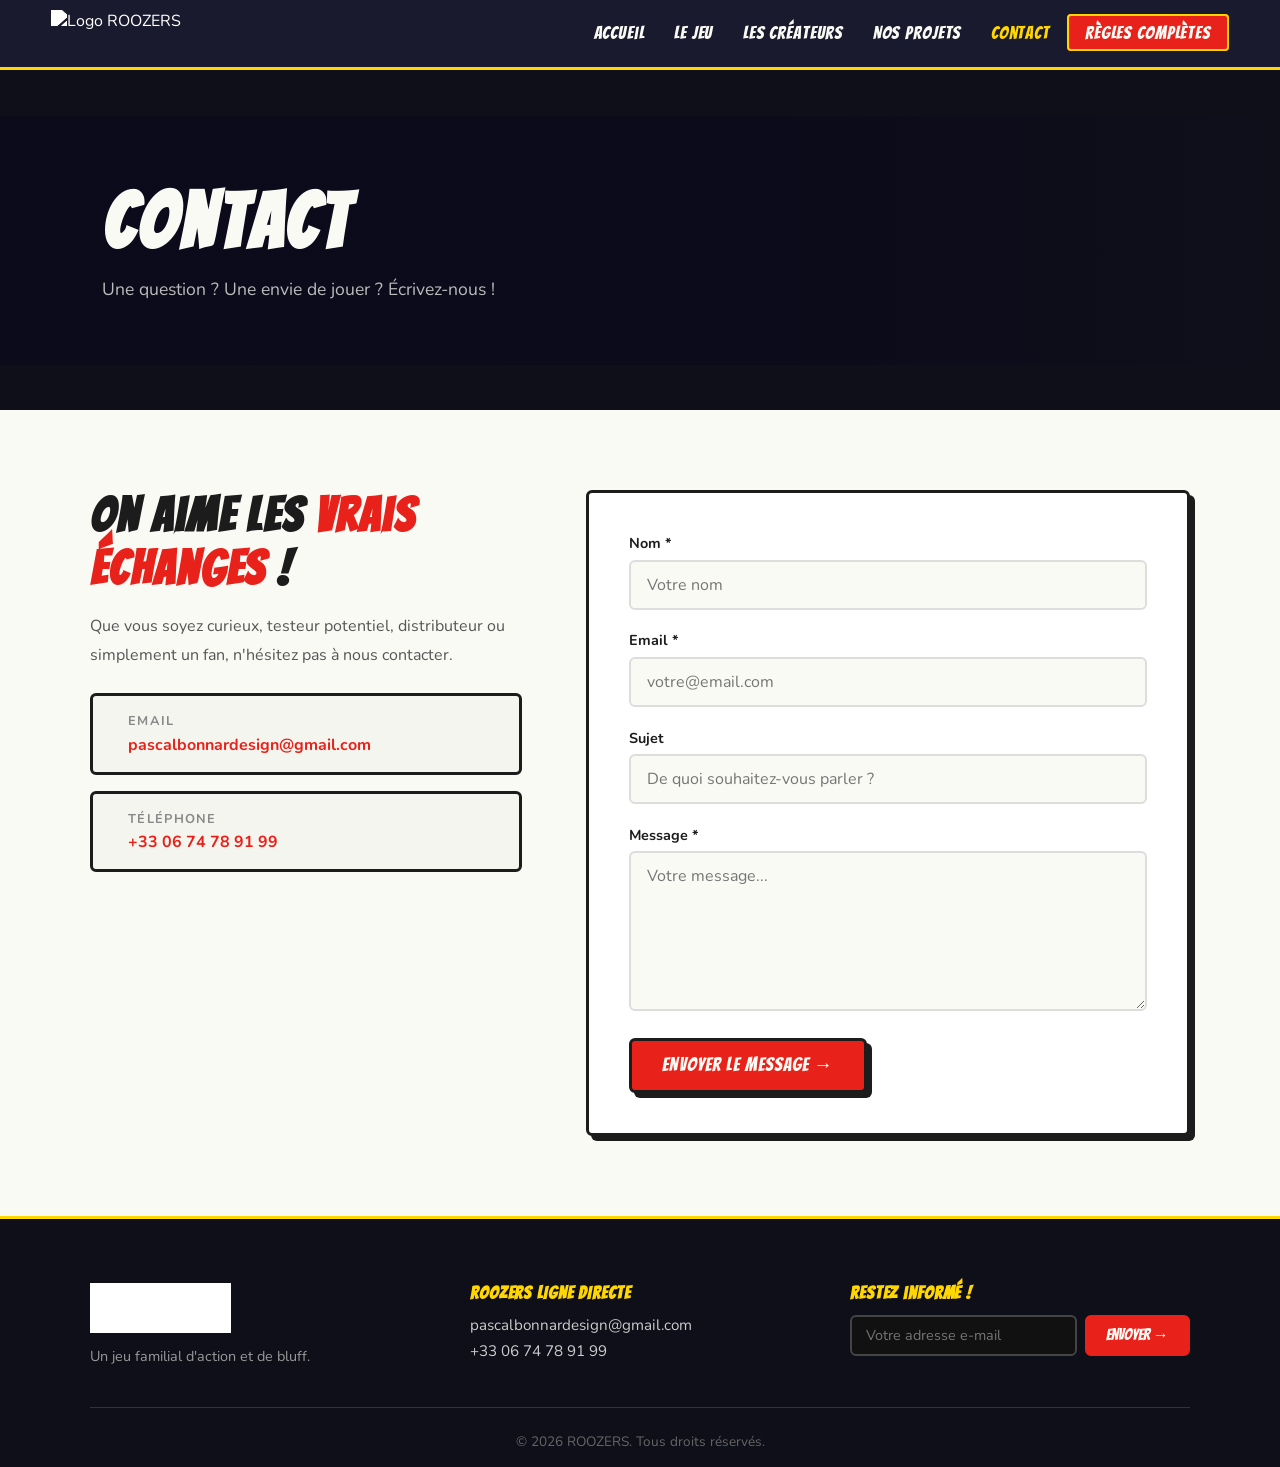
==== contact.html @ bbfe8498 "first commit" ====
<!DOCTYPE html>
<html lang="fr">
<head>
  <meta charset="UTF-8" />
  <meta name="viewport" content="width=device-width,initial-scale=1" />
  <title>Contact – ROOZERS</title>
  <link rel="stylesheet" href="style.css" />
  <link rel="preconnect" href="https://fonts.googleapis.com">
  <link href="https://fonts.googleapis.com/css2?family=Bangers&family=Nunito:wght@400;600;700;900&display=swap" rel="stylesheet">
</head>
<body>

  <nav id="navbar">
    <a href="index.html" class="nav-logo">
    <img src="img/Roozer_front.jpg" alt="Logo ROOZERS" />
    </a>
    <button class="burger" id="burger" aria-label="Menu">&#9776;</button>
    <ul class="nav-links" id="navLinks">
      <li><a href="index.html">Accueil</a></li>
      <li><a href="jeu.html">Le jeu</a></li>
      <li><a href="createurs.html">Les créateurs</a></li>
      <li><a href="projets.html">Nos projets</a></li>
      <li><a href="contact.html" class="active">Contact</a></li>
      <li><a href="regles.html" class="btn-rules">Règles complètes</a></li>
    </ul>
  </nav>

  <section class="page-hero page-hero-dark">
    <div class="page-hero-overlay">
      <h1 class="reveal">Contact</h1>
      <p class="reveal delay1">Une question ? Une envie de jouer ? Écrivez-nous !</p>
    </div>
  </section>

  <section class="contact-section">
    <div class="container contact-grid">
      <div class="contact-info reveal">
        <h2>On aime les <span class="highlight">vrais échanges</span> !</h2>
        <p>Que vous soyez curieux, testeur potentiel, distributeur ou simplement un fan, n'hésitez pas à nous contacter.</p>
        <div class="contact-items">
          <div class="contact-item">
            <span class="ci-icon"></span>
            <div>
              <strong>Email</strong>
              <a href="mailto:pascalbonnardesign@gmail.com">pascalbonnardesign@gmail.com</a>
            </div>
          </div>
          <div class="contact-item">
            <span class="ci-icon"></span>
            <div>
              <strong>Téléphone</strong>
              <a href="tel:+33674789199">+33 06 74 78 91 99</a>
            </div>
          </div>
        </div>
      </div>

      <form class="contact-form reveal delay1" onsubmit="handleContact(event)">
        <div class="form-group">
          <label for="name">Nom *</label>
          <input type="text" id="name" placeholder="Votre nom" required />
        </div>
        <div class="form-group">
          <label for="email">Email *</label>
          <input type="email" id="email" placeholder="votre@email.com" required />
        </div>
        <div class="form-group">
          <label for="subject">Sujet</label>
          <input type="text" id="subject" placeholder="De quoi souhaitez-vous parler ?" />
        </div>
        <div class="form-group">
          <label for="message">Message *</label>
          <textarea id="message" rows="6" placeholder="Votre message..." required></textarea>
        </div>
        <button type="submit" class="btn-primary">Envoyer le message →</button>
        <p id="form-success" class="form-success" style="display:none">Message envoyé ! On vous répond vite.</p>
      </form>
    </div>
  </section>

  <footer>
    <div class="footer-inner">
      <div class="footer-logo">
        <img src="img/logo_Roozer.jpg" alt="Logo ROOZERS" />
        <p>Un jeu familial d'action et de bluff.</p>
      </div>
      <div class="footer-contact">
        <h4>Roozers LIGNE DIRECTE</h4>
        <p><a href="mailto:pascalbonnardesign@gmail.com">pascalbonnardesign@gmail.com</a></p>
        <p><a href="tel:+33674789199">+33 06 74 78 91 99</a></p>
      </div>
      <div class="footer-newsletter">
        <h4>Restez informé !</h4>
        <form class="newsletter-form" onsubmit="handleNewsletter(event)">
          <input type="email" placeholder="Votre adresse e-mail" required />
          <button type="submit">Envoyer →</button>
        </form>
      </div>
    </div>
    <div class="footer-bottom">
      <p>© 2026 ROOZERS. Tous droits réservés.</p>
    </div>
  </footer>
  <script src="main.js"></script>
</body>
</html>
---- style.css ----
:root {
  --red:     #E8211A;
  --yellow:  #FFD600;
  --dark:    #1A1A2E;
  --darker:  #0F0F1A;
  --white:   #FAFAF5;
  --ink:     #1C1C1C;
  --orange:  #FF6B35;
  --green:   #2ECC71;
  --blue:    #3498DB;
  --card-bg: #FFFFFF;
  --border:  3px solid var(--ink);
  --shadow:  5px 5px 0 var(--ink);
  --radius:  6px;
  --font-display: 'Bangers', cursive;
  --font-body:    'Nunito', sans-serif;
}

@media screen and (min-width: 80rem) {
  .container {
    margin: 1em 2em;
  }
}

.container {
  column-count: 3;
}

.container {
  column-width: 10em;
}

.container {
  display: flex;
}

.item {
  flex: 1;
}

.container {
  display: grid;
  grid-template-columns: 1fr 1fr 1fr;
}

img,
picture,
video {
  max-width: 100%;
}

html {
  font-size: 1em;
}

h1 {
  font-size: 2rem;
}

@media (min-width: 1200px) {
  h1 {
    font-size: 4rem;
  }
}

h1 {
  font-size: calc(1.5rem + 3vw);
}

*, *::before, *::after { box-sizing: border-box; margin: 0; padding: 0; }

html { scroll-behavior: smooth; }

body {
  font-family: var(--font-body);
  background: var(--white);
  color: var(--ink);
  overflow-x: hidden;
}

img { max-width: 100%; display: block; }
a { text-decoration: none; color: inherit; }

h1, h2, h3 { font-family: var(--font-display); letter-spacing: 0.04em; line-height: 1.1; }
h1 { font-size: clamp(2.5rem, 6vw, 5rem); }
h2 { font-size: clamp(1.8rem, 4vw, 3rem); }
h3 { font-size: clamp(1.3rem, 3vw, 2rem); }

.highlight { color: var(--red); }
.section-title { text-align: center; margin-bottom: 0.5rem; }
.section-sub { text-align: center; color: #555; margin-bottom: 2.5rem; }
.lead { font-size: 1.2rem; font-weight: 700; line-height: 1.6; }


.btn-primary {
  display: inline-block;
  background: var(--red);
  color: var(--white);
  font-family: var(--font-display);
  font-size: 1.2rem;
  letter-spacing: 0.05em;
  padding: 0.7em 1.6em;
  border: var(--border);
  box-shadow: var(--shadow);
  border-radius: var(--radius);
  transition: transform 0.15s, box-shadow 0.15s;
  cursor: pointer;
}
.btn-primary:hover {
  transform: translate(-2px, -2px);
  box-shadow: 7px 7px 0 var(--ink);
}
.btn-primary:active {
  transform: translate(2px, 2px);
  box-shadow: 2px 2px 0 var(--ink);
}


#navbar {
  position: sticky;
  top: 0;
  z-index: 1000;
  background: var(--dark);
  display: flex;
  align-items: center;
  justify-content: space-between;
  padding: 0.6rem 4%;
  border-bottom: 3px solid var(--yellow);
  gap: 1rem;
}
.nav-logo img {
  height: 48px;
  width: auto;
  filter: brightness(0) invert(1);
}
.nav-links {
  list-style: none;
  display: flex;
  align-items: center;
  gap: 0.3rem;
  flex-wrap: wrap;
}
.nav-links a {
  font-family: var(--font-display);
  font-size: 1.1rem;
  letter-spacing: 0.05em;
  color: var(--white);
  padding: 0.4em 0.7em;
  border-radius: 4px;
  transition: color 0.2s, background 0.2s;
}
.nav-links a:hover, .nav-links a.active {
  color: var(--yellow);
}
.nav-links .btn-rules {
  background: var(--red);
  color: var(--white) !important;
  border: 2px solid var(--yellow);
  padding: 0.4em 0.9em;
  border-radius: 4px;
}
.nav-links .btn-rules:hover {
  background: var(--yellow);
  color: var(--dark) !important;
}
.burger {
  display: none;
  background: none;
  border: 2px solid var(--white);
  color: var(--white);
  font-size: 1.4rem;
  padding: 0.3em 0.6em;
  border-radius: 4px;
  cursor: pointer;
}

.hero {
  min-height: 90vh;
  background: var(--darker);
  display: flex;
  flex-direction: column;
  align-items: center;
  justify-content: center;
  text-align: center;
  padding: 6rem 5% 4rem;
  position: relative;
  overflow: hidden;
}
.hero-bg-shapes { position: absolute; inset: 0; pointer-events: none; }
.shape {
  position: absolute;
  border-radius: 50%;
  opacity: 0.07;
}
.shape1 { width: 600px; height: 600px; background: var(--red); top: -200px; left: -200px; }
.shape2 { width: 400px; height: 400px; background: var(--yellow); bottom: -100px; right: -100px; }
.shape3 { width: 300px; height: 300px; background: var(--orange); top: 50%; left: 60%; }

.hero-title-img {
  max-width: min(700px, 90vw);
  margin: 0 auto 2rem;
}
.hero-tagline {
  font-size: clamp(1rem, 2.5vw, 1.3rem);
  color: var(--white);
  max-width: 600px;
  line-height: 1.7;
  margin-bottom: 0.8rem;
}
.hero-tagline strong { color: var(--yellow); }
.hero-sub {
  font-size: 1rem;
  color: #aaa;
  margin-bottom: 2.5rem;
  letter-spacing: 0.05em;
}
.hero-badge {
  position: absolute;
  top: 2rem;
  right: 4%;
  background: var(--yellow);
  color: var(--dark);
  border: var(--border);
  box-shadow: var(--shadow);
  border-radius: var(--radius);
  padding: 0.5em 1em;
  text-align: center;
  font-family: var(--font-display);
  font-size: 1.3rem;
  line-height: 1.2;
  transform: rotate(3deg);
}
.hero-badge .badge-sub { display: block; font-size: 0.75rem; font-family: var(--font-body); font-weight: 700; letter-spacing: 0.1em; }

.story-banner {
  position: relative;
  min-height: 420px;
  display: flex;
  align-items: center;
}
.story-banner-img {
  position: absolute;
  inset: 0;
  width: 100%;
  height: 100%;
  object-fit: cover;
  object-position: center;
}
.story-overlay {
  position: relative;
  z-index: 1;
  background: linear-gradient(to right, rgba(10,10,26,0.92) 50%, rgba(10,10,26,0.3));
  width: 100%;
  padding: 4rem 8%;
}
.story-text { max-width: 540px; }
.story-text h2 { font-size: clamp(1.8rem,4vw,3rem); color: var(--white); margin-bottom: 1rem; }
.story-text p { color: #ccc; line-height: 1.8; margin-bottom: 0.7rem; font-size: 1.05rem; }
.story-text strong { color: var(--yellow); }
.urgent { font-size: 1.3rem !important; color: var(--red) !important; font-weight: 900; }

/* ---- PITCH ---- */
.pitch {
  display: grid;
  grid-template-columns: 1fr 1fr;
  gap: 0;
  min-height: 480px;
}
.pitch-img { overflow: hidden; }
.pitch-img img { width: 100%; height: 100%; object-fit: cover; }
.pitch-content {
  background: var(--yellow);
  padding: 4rem 6%;
  display: flex;
  flex-direction: column;
  justify-content: center;
  border-left: var(--border);
}
.pitch-content h2 { font-size: clamp(1.8rem,4vw,3rem); margin-bottom: 1.2rem; }
.pitch-content p { font-size: 1.05rem; line-height: 1.8; margin-bottom: 1rem; color: var(--ink); }
.pitch-content .btn-primary { align-self: flex-start; margin-top: 0.5rem; }

.features {
  background: var(--dark);
  padding: 6rem 5%;
  color: var(--white);
}
.features .section-title { color: var(--white); margin-bottom: 3rem; }
.features-grid {
  display: grid;
  grid-template-columns: repeat(auto-fit, minmax(240px, 1fr));
  gap: 1.5rem;
  max-width: 1100px;
  margin: 0 auto;
}
.feature-card {
  background: rgba(255,255,255,0.05);
  border: 2px solid rgba(255,255,255,0.12);
  border-radius: var(--radius);
  padding: 2rem 1.5rem;
  transition: transform 0.2s, border-color 0.2s;
}
.feature-card:hover { transform: translateY(-4px); border-color: var(--yellow); }
.feature-icon { font-size: 2.5rem; margin-bottom: 1rem; }
.feature-card h3 { font-size: 1.3rem; color: var(--yellow); margin-bottom: 0.6rem; }
.feature-card p { color: #bbb; line-height: 1.7; font-size: 0.95rem; }

.gallery {
  padding: 5rem 5%;
  text-align: center;
  background: #f5f5ef;
}
.gallery .section-title { margin-bottom: 0.5rem; }
.gallery-sub { color: #666; margin-bottom: 2.5rem; }
.gallery-grid {
  display: grid;
  grid-template-columns: repeat(auto-fit, minmax(200px, 1fr));
  gap: 1rem;
  max-width: 1000px;
  margin: 0 auto;
}
.gallery-grid img {
  width: 100%;
  height: 260px;
  object-fit: cover;
  border: var(--border);
  box-shadow: var(--shadow);
  border-radius: var(--radius);
  transition: transform 0.2s;
}
.gallery-grid img:hover { transform: scale(1.03) rotate(1deg); }

.testimonial {
  background: var(--red);
  padding: 5rem 5%;
  text-align: center;
}
.testimonial-inner { max-width: 700px; margin: 0 auto; }
.testimonial .stars { font-size: 2rem; color: var(--yellow); margin-bottom: 1.5rem; }
.testimonial blockquote {
  font-size: clamp(1.1rem, 2.5vw, 1.4rem);
  color: var(--white);
  font-style: italic;
  line-height: 1.8;
  margin-bottom: 1.5rem;
}
.testimonial cite { color: rgba(255,255,255,0.7); font-size: 0.95rem; }

/* ---- PAGE HERO ---- */
.page-hero {
  min-height: 340px;
  display: flex;
  align-items: center;
  background-color: var(--darker);
  background-size: cover;
  background-position: center;
  position: relative;
}
.page-hero-overlay {
  background: linear-gradient(to right, rgba(10,10,26,0.88) 60%, transparent);
  width: 100%;
  padding: 4rem 8%;
}
.page-hero h1 { color: var(--white); margin-bottom: 0.8rem; }
.page-hero p { color: #bbb; font-size: 1.1rem; max-width: 500px; }

.section-content { padding: 4rem 5%; }
.container { max-width: 1100px; margin: 0 auto; }
.section-content .lead { margin-bottom: 1.2rem; }
.section-content p { line-height: 1.8; margin-bottom: 1rem; font-size: 1.05rem; }

.modes { background: #f5f5ef; padding: 4rem 5%; }
.modes-grid {
  display: grid;
  grid-template-columns: repeat(auto-fit, minmax(280px, 1fr));
  gap: 1.5rem;
  margin-top: 2rem;
}
.mode-card {
  background: var(--card-bg);
  border: var(--border);
  box-shadow: var(--shadow);
  border-radius: var(--radius);
  padding: 2rem 1.5rem;
  position: relative;
}
.mode-badge {
  display: inline-block;
  font-family: var(--font-display);
  font-size: 0.85rem;
  letter-spacing: 0.08em;
  padding: 0.2em 0.8em;
  border-radius: 3px;
  margin-bottom: 0.8rem;
  background: var(--dark);
  color: var(--white);
}
.mode-badge.popular { background: var(--red); color: var(--white); }
.mode-card h3 { font-size: 1.6rem; margin-bottom: 0.8rem; }
.mode-card p { line-height: 1.7; color: #444; font-size: 0.95rem; }
.difficulty { display: flex; gap: 6px; margin-top: 1.2rem; }
.dot { width: 14px; height: 14px; border-radius: 50%; background: #ddd; border: 2px solid var(--ink); }
.dot.active { background: var(--red); }
.mode-cancre { border-color: var(--blue); box-shadow: 5px 5px 0 var(--blue); }
.mode-eleve { border-color: var(--green); box-shadow: 5px 5px 0 var(--green); }
.mode-genie { border-color: var(--red); box-shadow: 5px 5px 0 var(--red); }

.objectives { padding: 5rem 5%; }
.obj-grid {
  display: grid;
  grid-template-columns: repeat(auto-fit, minmax(200px, 1fr));
  gap: 1.5rem;
  margin: 2.5rem 0;
}
.obj-card {
  text-align: center;
  border: var(--border);
  box-shadow: var(--shadow);
  border-radius: var(--radius);
  overflow: hidden;
  background: var(--card-bg);
  transition: transform 0.2s;
}
.obj-card:hover { transform: translateY(-5px); }
.obj-card img { width: 100%; height: 200px; object-fit: cover; }
.obj-card h4 { font-family: var(--font-display); font-size: 1.3rem; padding: 0.8em; background: var(--yellow); }
.cta-banner {
  background: var(--dark);
  color: var(--white);
  text-align: center;
  padding: 2rem;
  border: var(--border);
  box-shadow: var(--shadow);
  border-radius: var(--radius);
  font-family: var(--font-display);
  font-size: clamp(1.1rem, 3vw, 1.8rem);
  margin-top: 2rem;
}
.cta-banner strong { color: var(--yellow); }

/* ---- REVIEWS ---- */
.reviews { background: var(--dark); padding: 5rem 5%; }
.reviews .section-title { color: var(--white); }
.reviews .section-sub { color: #aaa; }
.reviews-grid {
  display: grid;
  grid-template-columns: repeat(auto-fit, minmax(280px, 1fr));
  gap: 1.5rem;
  margin-top: 2.5rem;
}
.review-card {
  background: rgba(255,255,255,0.06);
  border: 2px solid rgba(255,255,255,0.12);
  border-radius: var(--radius);
  padding: 2rem 1.5rem;
}
.review-card .stars { font-size: 1.2rem; color: var(--yellow); margin-bottom: 1rem; }
.review-card p { color: #ccc; font-style: italic; line-height: 1.8; margin-bottom: 1rem; }
.review-card cite { color: #888; font-size: 0.9rem; }

.testers { padding: 4rem 5%; background: #f5f5ef; text-align: center; }
.testers-names {
  background: var(--white);
  border: var(--border);
  box-shadow: var(--shadow);
  border-radius: var(--radius);
  padding: 2rem;
  font-weight: 700;
  line-height: 2;
  max-width: 800px;
  margin: 1.5rem auto;
  font-size: 0.95rem;
}
.testers-note { color: #666; font-size: 0.95rem; }

.creators { padding: 5rem 5%; }
.creator-card {
  display: grid;
  grid-template-columns: 1fr 1.2fr;
  gap: 0;
  border: var(--border);
  box-shadow: var(--shadow);
  border-radius: var(--radius);
  overflow: hidden;
  margin-bottom: 3rem;
  background: var(--card-bg);
}
.creator-card-reverse { direction: rtl; }
.creator-card-reverse > * { direction: ltr; }
.creator-img img { width: 100%; height: 100%; object-fit: cover; min-height: 280px; }
.creator-info {
  padding: 2.5rem;
  display: flex;
  flex-direction: column;
  justify-content: center;
}
.creator-tag {
  font-family: var(--font-display);
  font-size: 0.9rem;
  letter-spacing: 0.1em;
  background: var(--yellow);
  color: var(--dark);
  padding: 0.2em 0.8em;
  border-radius: 3px;
  display: inline-block;
  margin-bottom: 0.8rem;
}
.creator-info h2 { font-size: 2rem; margin-bottom: 1rem; }
.creator-info p { line-height: 1.8; color: #444; margin-bottom: 0.6rem; }

.thanks { background: #f5f5ef; padding: 4rem 5%; }
.thanks .section-title { margin-bottom: 0.5rem; }

.projects-grid {
  display: grid;
  grid-template-columns: repeat(auto-fit, minmax(240px, 1fr));
  gap: 1.5rem;
  padding: 4rem 0;
}
.project-card {
  background: var(--card-bg);
  border: var(--border);
  box-shadow: var(--shadow);
  border-radius: var(--radius);
  padding: 2rem 1.5rem;
  transition: transform 0.2s;
}
.project-card:hover { transform: translateY(-4px); }
.project-icon { font-size: 2.5rem; margin-bottom: 1rem; }
.project-card h3 { font-size: 1.4rem; margin-bottom: 0.7rem; }
.project-card p { color: #555; line-height: 1.7; margin-bottom: 1.2rem; font-size: 0.95rem; }
.project-status {
  display: inline-block;
  font-size: 0.8rem;
  font-weight: 700;
  letter-spacing: 0.08em;
  padding: 0.3em 0.8em;
  border-radius: 3px;
  text-transform: uppercase;
}
.status-progress { background: #e8f5e9; color: #2e7d32; }
.status-idea { background: #fff3e0; color: #e65100; }

.contact-section { padding: 5rem 5%; }
.contact-grid {
  display: grid;
  grid-template-columns: 1fr 1.4fr;
  gap: 4rem;
  align-items: start;
}
.contact-info h2 { margin-bottom: 1rem; }
.contact-info p { color: #555; line-height: 1.8; margin-bottom: 1.5rem; }
.contact-items { display: flex; flex-direction: column; gap: 1rem; }
.contact-item {
  display: flex;
  align-items: flex-start;
  gap: 1rem;
  background: #f5f5ef;
  border: var(--border);
  border-radius: var(--radius);
  padding: 1rem 1.2rem;
}
.ci-icon { font-size: 1.5rem; }
.contact-item strong { display: block; font-size: 0.8rem; letter-spacing: 0.1em; text-transform: uppercase; color: #888; margin-bottom: 0.2rem; }
.contact-item a { color: var(--red); font-weight: 700; }

.contact-form {
  background: var(--card-bg);
  border: var(--border);
  box-shadow: var(--shadow);
  border-radius: var(--radius);
  padding: 2.5rem;
}
.form-group { margin-bottom: 1.3rem; }
.form-group label { display: block; font-weight: 700; margin-bottom: 0.4rem; font-size: 0.9rem; }
.form-group input,
.form-group textarea {
  width: 100%;
  padding: 0.75em 1em;
  border: 2px solid #ddd;
  border-radius: var(--radius);
  font-family: var(--font-body);
  font-size: 1rem;
  transition: border-color 0.2s;
  background: #fafaf5;
}
.form-group input:focus,
.form-group textarea:focus {
  outline: none;
  border-color: var(--red);
}
.form-group textarea { resize: vertical; }
.form-success { color: var(--green); font-weight: 700; margin-top: 1rem; }

.rules-section { padding: 4rem 5%; }
.rules-layout {
  display: grid;
  grid-template-columns: 220px 1fr;
  gap: 3rem;
  align-items: start;
}
.rules-nav {
  position: sticky;
  top: 90px;
  background: var(--dark);
  border: var(--border);
  border-radius: var(--radius);
  padding: 1.5rem;
  color: var(--white);
}
.rules-nav h4 {
  font-family: var(--font-display);
  font-size: 1.1rem;
  color: var(--yellow);
  margin-bottom: 1rem;
  letter-spacing: 0.05em;
}
.rules-nav ul { list-style: none; display: flex; flex-direction: column; gap: 0.5rem; }
.rules-nav a {
  color: #bbb;
  font-size: 0.9rem;
  padding: 0.3em 0;
  display: block;
  transition: color 0.2s;
  border-left: 3px solid transparent;
  padding-left: 0.7rem;
}
.rules-nav a:hover { color: var(--yellow); border-left-color: var(--yellow); }

.rule-block {
  background: var(--card-bg);
  border: var(--border);
  box-shadow: var(--shadow);
  border-radius: var(--radius);
  padding: 2rem 2rem;
  margin-bottom: 2rem;
}
.rule-block h2 { font-size: 1.8rem; margin-bottom: 1rem; }
.rule-block p { line-height: 1.8; color: #444; margin-bottom: 0.7rem; }
.rules-list { padding-left: 1.5rem; margin: 1rem 0; }
.rules-list li { line-height: 1.8; margin-bottom: 0.4rem; color: #444; }
.rules-list.ordered { padding-left: 1.5rem; }
.rules-note { background: #fff3e0; border-left: 4px solid var(--orange); padding: 0.8rem 1rem; border-radius: 3px; font-size: 0.9rem; color: #555; margin-top: 1rem; }
.phases-grid { display: grid; grid-template-columns: repeat(3, 1fr); gap: 1rem; margin: 1.2rem 0; }
.phase { background: #f5f5ef; border: 2px solid var(--ink); border-radius: var(--radius); padding: 1.2rem 1rem; text-align: center; }
.phase-num { display: inline-block; width: 32px; height: 32px; line-height: 32px; background: var(--red); color: var(--white); font-family: var(--font-display); font-size: 1.1rem; border-radius: 50%; margin-bottom: 0.5rem; }
.phase h4 { font-size: 1rem; margin-bottom: 0.4rem; }
.phase p { font-size: 0.85rem; color: #555; }
.modes-mini { display: grid; grid-template-columns: repeat(3, 1fr); gap: 1rem; margin-top: 1rem; }
.mode-mini { padding: 1.2rem; border: 2px solid var(--ink); border-radius: var(--radius); }
.mode-mini strong { font-family: var(--font-display); font-size: 1.1rem; display: block; margin-bottom: 0.4rem; }
.mode-mini p { font-size: 0.85rem; color: #555; }
.cancre { border-color: var(--blue); }
.eleve { border-color: var(--green); }
.genie { border-color: var(--red); }
.rules-cta { text-align: center; padding: 2rem; background: var(--yellow); border: var(--border); box-shadow: var(--shadow); border-radius: var(--radius); }
.rules-cta p { font-family: var(--font-display); font-size: 1.4rem; margin-bottom: 1rem; }

footer {
  background: var(--darker);
  color: var(--white);
  border-top: 3px solid var(--yellow);
  padding: 4rem 5% 1rem;
}
.footer-inner {
  display: grid;
  grid-template-columns: repeat(auto-fit, minmax(220px, 1fr));
  gap: 2.5rem;
  max-width: 1100px;
  margin: 0 auto 2.5rem;
}
.footer-logo img { height: 50px; filter: brightness(0) invert(1); margin-bottom: 0.8rem; }
.footer-logo p { color: #999; font-size: 0.9rem; }
.footer-contact h4, .footer-newsletter h4 {
  font-family: var(--font-display);
  font-size: 1.1rem;
  color: var(--yellow);
  margin-bottom: 0.8rem;
  letter-spacing: 0.05em;
}
.footer-contact p { color: #999; margin-bottom: 0.4rem; font-size: 0.95rem; }
.footer-contact a { color: #ccc; transition: color 0.2s; }
.footer-contact a:hover { color: var(--yellow); }
.newsletter-form { display: flex; gap: 0.5rem; flex-wrap: wrap; }
.newsletter-form input {
  flex: 1;
  min-width: 160px;
  padding: 0.6em 1em;
  border: 2px solid #444;
  background: #111;
  color: var(--white);
  border-radius: var(--radius);
  font-family: var(--font-body);
  font-size: 0.9rem;
}
.newsletter-form input:focus { outline: none; border-color: var(--yellow); }
.newsletter-form button {
  background: var(--red);
  color: var(--white);
  border: 2px solid var(--red);
  padding: 0.6em 1.2em;
  border-radius: var(--radius);
  font-family: var(--font-display);
  font-size: 1rem;
  cursor: pointer;
  transition: background 0.2s;
}
.newsletter-form button:hover { background: var(--yellow); color: var(--dark); border-color: var(--yellow); }
.footer-bottom {
  border-top: 1px solid #333;
  padding-top: 1.5rem;
  text-align: center;
  color: #666;
  font-size: 0.85rem;
  max-width: 1100px;
  margin: 0 auto;
}

.reveal {
  opacity: 0;
  transform: translateY(24px);
  transition: opacity 0.6s ease, transform 0.6s ease;
}
.reveal.visible {
  opacity: 1;
  transform: none;
}
.delay1 { transition-delay: 0.12s; }
.delay2 { transition-delay: 0.24s; }
.delay3 { transition-delay: 0.36s; }

@media (max-width: 900px) {
  .pitch { grid-template-columns: 1fr; }
  .pitch-img { min-height: 280px; }
  .creator-card { grid-template-columns: 1fr; }
  .creator-card-reverse { direction: ltr; }
  .contact-grid { grid-template-columns: 1fr; }
  .rules-layout { grid-template-columns: 1fr; }
  .rules-nav { position: static; }
  .phases-grid, .modes-mini { grid-template-columns: 1fr; }
}

@media (max-width: 680px) {
  .nav-links { display: none; flex-direction: column; position: absolute; top: 100%; left: 0; right: 0; background: var(--dark); padding: 1rem 2rem; border-bottom: 3px solid var(--yellow); z-index: 999; }
  .nav-links.open { display: flex; }
  .burger { display: block; }
  .hero { padding: 5rem 5% 3rem; }
  .hero-badge { display: none; }
  .story-overlay { padding: 2.5rem 6%; background: rgba(10,10,26,0.88); }
}

.nav-logo img {
  mix-blend-mode: screen;
}
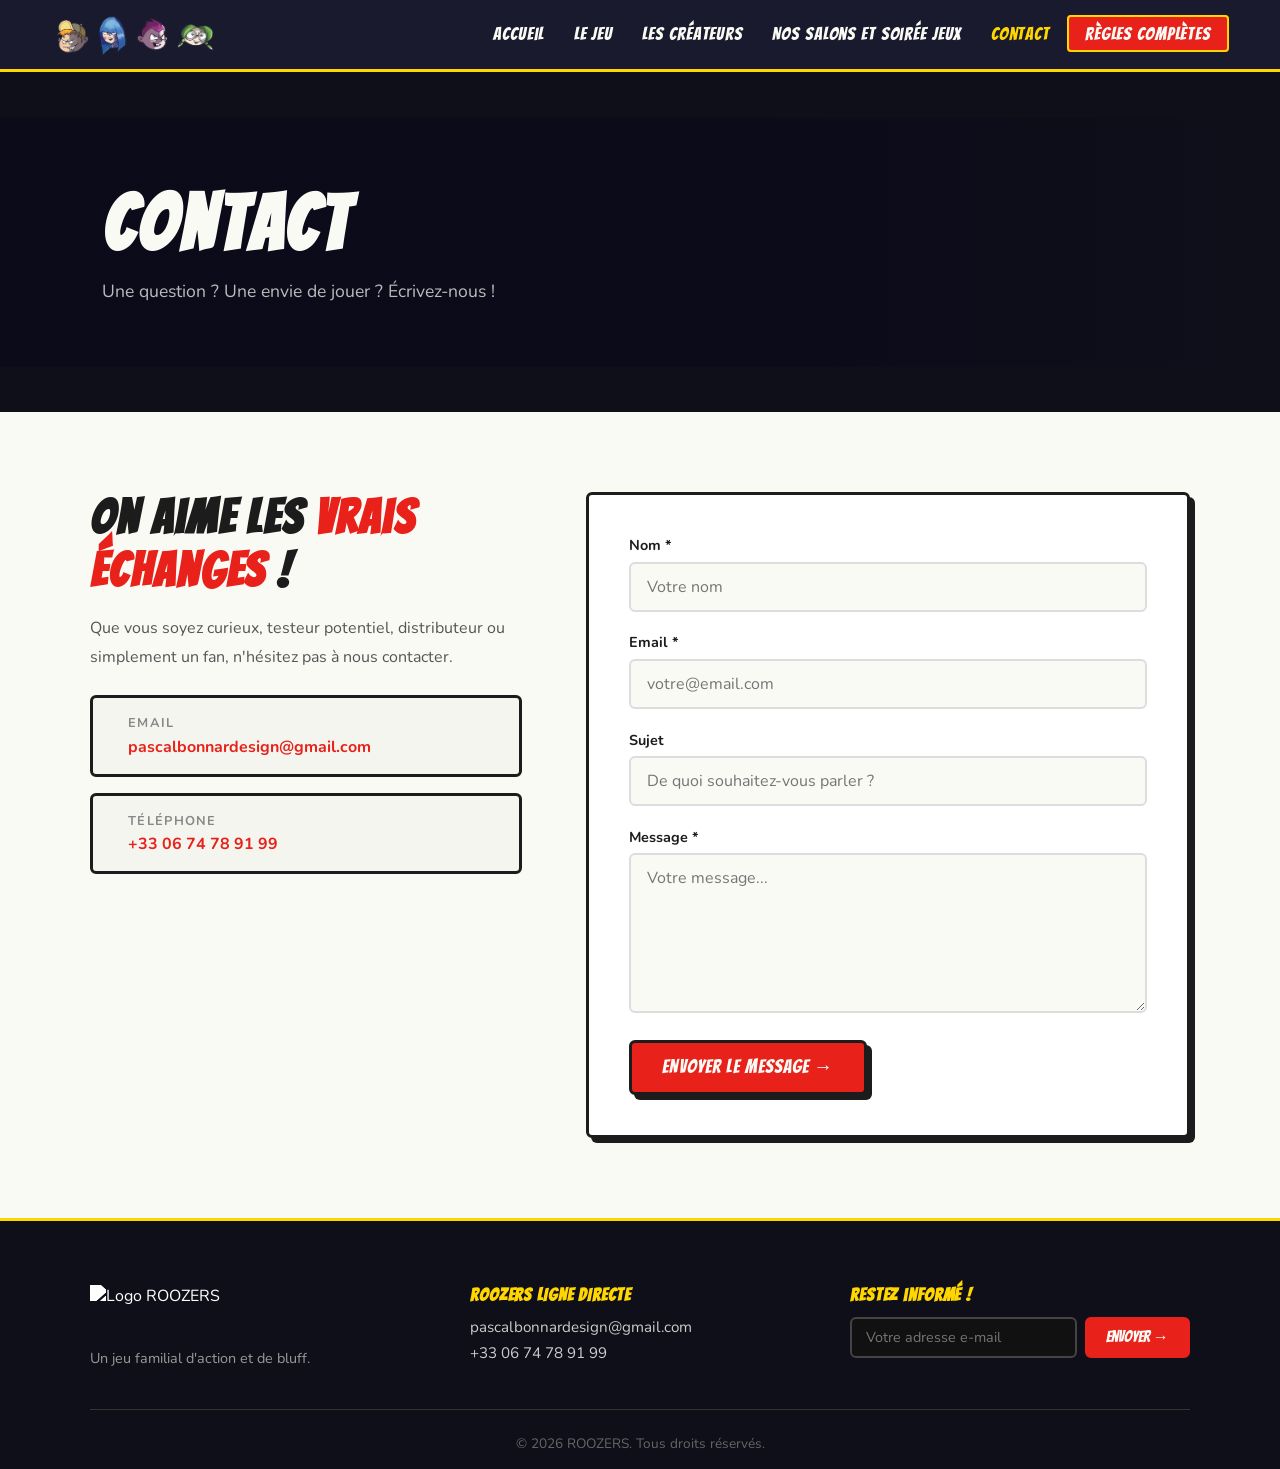
==== commit 6dd64a64: "modification page projet & photo" ====
--- a/contact.html
+++ b/contact.html
@@ -12,14 +12,14 @@
 
   <nav id="navbar">
     <a href="index.html" class="nav-logo">
-    <img src="img/Roozer_front.jpg" alt="Logo ROOZERS" />
+    <img src="img/4-ROOZERS_TETE.png" alt="Logo ROOZERS" />
     </a>
     <button class="burger" id="burger" aria-label="Menu">&#9776;</button>
     <ul class="nav-links" id="navLinks">
       <li><a href="index.html">Accueil</a></li>
       <li><a href="jeu.html">Le jeu</a></li>
       <li><a href="createurs.html">Les créateurs</a></li>
-      <li><a href="projets.html">Nos projets</a></li>
+      <li><a href="Salon.html">Nos Salons et soirée jeux</a></li>
       <li><a href="contact.html" class="active">Contact</a></li>
       <li><a href="regles.html" class="btn-rules">Règles complètes</a></li>
     </ul>
--- a/style.css
+++ b/style.css
@@ -16,55 +16,8 @@
   --font-body:    'Nunito', sans-serif;
 }
 
-@media screen and (min-width: 80rem) {
-  .container {
-    margin: 1em 2em;
-  }
-}
-
-.container {
-  column-count: 3;
-}
-
-.container {
-  column-width: 10em;
-}
-
-.container {
-  display: flex;
-}
-
-.item {
-  flex: 1;
-}
-
-.container {
-  display: grid;
-  grid-template-columns: 1fr 1fr 1fr;
-}
-
-img,
-picture,
-video {
+img, picture, video {
   max-width: 100%;
-}
-
-html {
-  font-size: 1em;
-}
-
-h1 {
-  font-size: 2rem;
-}
-
-@media (min-width: 1200px) {
-  h1 {
-    font-size: 4rem;
-  }
-}
-
-h1 {
-  font-size: calc(1.5rem + 3vw);
 }
 
 *, *::before, *::after { box-sizing: border-box; margin: 0; padding: 0; }
@@ -129,9 +82,9 @@
   gap: 1rem;
 }
 .nav-logo img {
-  height: 48px;
-  width: auto;
-  filter: brightness(0) invert(1);
+    height: 50px;       
+    width: auto;        
+    display: block;     
 }
 .nav-links {
   list-style: none;
@@ -364,15 +317,16 @@
 .page-hero h1 { color: var(--white); margin-bottom: 0.8rem; }
 .page-hero p { color: #bbb; font-size: 1.1rem; max-width: 500px; }
 
-.section-content { padding: 4rem 5%; }
-.container { max-width: 1100px; margin: 0 auto; }
+.section-content { padding: 4rem 5%; display: block; }
+.container { max-width: 1100px; margin: 0 auto; display: block; }
+.section-content .container { display: block; }
 .section-content .lead { margin-bottom: 1.2rem; }
-.section-content p { line-height: 1.8; margin-bottom: 1rem; font-size: 1.05rem; }
+.section-content p { line-height: 1.8; margin-bottom: 1rem; font-size: 1.05rem; display: block; width: 100%; }
 
 .modes { background: #f5f5ef; padding: 4rem 5%; }
 .modes-grid {
   display: grid;
-  grid-template-columns: repeat(auto-fit, minmax(280px, 1fr));
+  grid-template-columns: repeat(auto-fit, minmax(min(280px, 100%), 1fr));
   gap: 1.5rem;
   margin-top: 2rem;
 }
@@ -444,7 +398,7 @@
 .reviews .section-sub { color: #aaa; }
 .reviews-grid {
   display: grid;
-  grid-template-columns: repeat(auto-fit, minmax(280px, 1fr));
+  grid-template-columns: repeat(auto-fit, minmax(min(280px, 100%), 1fr));
   gap: 1.5rem;
   margin-top: 2.5rem;
 }
@@ -477,6 +431,7 @@
 .creator-card {
   display: grid;
   grid-template-columns: 1fr 1.2fr;
+  grid-template-areas: "img info";
   gap: 0;
   border: var(--border);
   box-shadow: var(--shadow);
@@ -485,8 +440,12 @@
   margin-bottom: 3rem;
   background: var(--card-bg);
 }
-.creator-card-reverse { direction: rtl; }
-.creator-card-reverse > * { direction: ltr; }
+.creator-card .creator-img  { grid-area: img; }
+.creator-card .creator-info { grid-area: info; }
+.creator-card-reverse {
+  grid-template-areas: "info img";
+  grid-template-columns: 1.2fr 1fr;
+}
 .creator-img img { width: 100%; height: 100%; object-fit: cover; min-height: 280px; }
 .creator-info {
   padding: 2.5rem;
@@ -729,26 +688,203 @@
 .delay2 { transition-delay: 0.24s; }
 .delay3 { transition-delay: 0.36s; }
 
-@media (max-width: 900px) {
-  .pitch { grid-template-columns: 1fr; }
-  .pitch-img { min-height: 280px; }
-  .creator-card { grid-template-columns: 1fr; }
-  .creator-card-reverse { direction: ltr; }
-  .contact-grid { grid-template-columns: 1fr; }
-  .rules-layout { grid-template-columns: 1fr; }
-  .rules-nav { position: static; }
-  .phases-grid, .modes-mini { grid-template-columns: 1fr; }
-}
-
-@media (max-width: 680px) {
-  .nav-links { display: none; flex-direction: column; position: absolute; top: 100%; left: 0; right: 0; background: var(--dark); padding: 1rem 2rem; border-bottom: 3px solid var(--yellow); z-index: 999; }
-  .nav-links.open { display: flex; }
-  .burger { display: block; }
-  .hero { padding: 5rem 5% 3rem; }
-  .hero-badge { display: none; }
-  .story-overlay { padding: 2.5rem 6%; background: rgba(10,10,26,0.88); }
-}
-
 .nav-logo img {
   mix-blend-mode: screen;
 }
+/*RESPONSIVE*/
+/* Tablette*/
+@media (max-width: 1024px) {
+  /* Nav : réduire les gaps */
+  .nav-links { gap: 0.1rem; }
+  .nav-links a { font-size: 1rem; padding: 0.4em 0.5em; }
+
+  /* Hero */
+  .hero { padding: 5rem 5% 3.5rem; }
+  .hero-title-img { max-width: min(500px, 85vw); }
+
+  /* Story banner */
+  .story-overlay { padding: 3rem 6%; }
+  .story-text { max-width: 480px; }
+
+  /* Pitch */
+  .pitch { min-height: 400px; }
+
+  /* Grilles : passer en 2 colonnes si 3 */
+  .features-grid { grid-template-columns: repeat(2, 1fr); }
+  .gallery-grid { grid-template-columns: repeat(2, 1fr); }
+
+  /* Créateurs */
+  .creator-img img { min-height: 240px; }
+
+  /* Règles */
+  .rules-layout { grid-template-columns: 180px 1fr; gap: 2rem; }
+  .phases-grid { grid-template-columns: repeat(3, 1fr); }
+  .modes-mini { grid-template-columns: repeat(3, 1fr); }
+}
+
+/* Tablette & Grand Mobile */
+@media (max-width: 900px) {
+  /* Pitch : empilé */
+  .pitch { grid-template-columns: 1fr; }
+  .pitch-img { min-height: 280px; max-height: 360px; }
+  .pitch-content { padding: 3rem 6%; }
+
+  /* Créateurs : empilés */
+  .creator-card {
+    grid-template-columns: 1fr;
+    grid-template-areas: "img" "info";
+  }
+  .creator-card-reverse {
+    grid-template-columns: 1fr;
+    grid-template-areas: "img" "info";
+  }
+  .creator-img img { min-height: 260px; max-height: 320px; }
+
+  /* Contact */
+  .contact-grid { grid-template-columns: 1fr; gap: 2.5rem; }
+
+  /* Règles */
+  .rules-layout { grid-template-columns: 1fr; }
+  .rules-nav { position: static; margin-bottom: 1.5rem; }
+  .phases-grid { grid-template-columns: repeat(2, 1fr); }
+  .modes-mini { grid-template-columns: repeat(2, 1fr); }
+
+  /* Hero badge */
+  .hero-badge { top: 1.2rem; right: 3%; font-size: 1.1rem; padding: 0.4em 0.8em; }
+}
+
+/* Mobiles*/
+@media (max-width: 768px) {
+  .section-content .container {
+    display: block;
+  }
+  .obj-grid {
+    grid-template-columns: 1fr;
+  }
+  .objectives .container {
+    display: block;
+  }
+  .cta-banner {
+    width: 100%;
+    position: static;
+  }
+}
+
+@media (max-width: 680px) {
+  /* Navbar burger */
+  .nav-links {
+    display: none;
+    flex-direction: column;
+    position: absolute;
+    top: 100%;
+    left: 0;
+    right: 0;
+    background: var(--dark);
+    padding: 2rem 2rem 2.5rem;
+    border-bottom: 3px solid var(--yellow);
+    z-index: 999;
+    gap: 0.8rem;
+  }
+  .nav-links.open { display: flex; }
+  .nav-links a { font-size: 1.2rem; padding: 0.7em 0.5em; border-radius: 4px; }
+  .nav-links .btn-rules { margin-top: 1rem; text-align: center; }
+  .burger { display: block; }
+
+  /* Hero */
+  .hero { padding: 5rem 5% 3rem; min-height: 80vh; }
+  .hero-badge { display: none; }
+  .hero-title-img { max-width: 90vw; margin-bottom: 1.5rem; }
+  .hero-tagline { font-size: 1rem; }
+  .hero-sub { font-size: 0.9rem; }
+
+  /* Story banner */
+  .story-banner { min-height: 340px; }
+  .story-overlay {
+    padding: 2.5rem 6%;
+    background: rgba(10,10,26,0.88);
+    background: linear-gradient(to bottom, rgba(10,10,26,0.92), rgba(10,10,26,0.88));
+  }
+  .story-text { max-width: 100%; }
+
+  /* Pitch */
+  .pitch-img { min-height: 220px; }
+  .pitch-content { padding: 2.5rem 6%; }
+
+  /* Features : 1 colonne */
+  .features { padding: 4rem 5%; }
+  .features-grid { grid-template-columns: 1fr; gap: 1rem; }
+
+  /* Gallery : 1 colonne */
+  .gallery { padding: 3.5rem 5%; }
+  .gallery-grid { grid-template-columns: 1fr 1fr; gap: 0.7rem; }
+  .gallery-grid img { height: 160px; }
+
+  /* Modes jeu */
+  .modes { padding: 3rem 5%; }
+  .modes-grid { grid-template-columns: 1fr; }
+
+  /* Objectifs */
+  .objectives { padding: 3.5rem 5%; }
+  .obj-grid { grid-template-columns: repeat(2, 1fr); gap: 1rem; }
+  .obj-card img { height: 140px; }
+
+  /* Reviews */
+  .reviews { padding: 3.5rem 5%; }
+  .reviews-grid { grid-template-columns: 1fr; }
+
+  /* Testers */
+  .testers { padding: 3rem 5%; }
+  .testers-names { padding: 1.5rem; font-size: 0.9rem; }
+
+  /* Créateurs */
+  .creators { padding: 3rem 5%; }
+  .creator-card {
+    grid-template-columns: 1fr;
+    grid-template-areas: "img" "info";
+  }
+  .creator-card-reverse {
+    grid-template-columns: 1fr;
+    grid-template-areas: "img" "info";
+  }
+  .creator-info { padding: 1.8rem; }
+  .creator-info h2 { font-size: 1.6rem; }
+
+  /* Thanks */
+  .thanks { padding: 3rem 5%; }
+
+  /* Projets */
+  .projects-grid { padding: 2rem 0; grid-template-columns: 1fr; }
+
+  /* Contact */
+  .contact-section { padding: 3rem 5%; }
+  .contact-grid { grid-template-columns: 1fr; gap: 2rem; }
+  .contact-form { padding: 1.8rem; }
+
+  /* Page hero */
+  .page-hero { min-height: 220px; }
+  .page-hero-overlay { padding: 2.5rem 6%; }
+
+  /* Règles */
+  .rules-section { padding: 2.5rem 5%; }
+  .phases-grid { grid-template-columns: 1fr; }
+  .modes-mini { grid-template-columns: 1fr; }
+
+  /* Footer */
+  footer { padding: 3rem 5% 1rem; }
+  .footer-inner { gap: 2rem; }
+  .newsletter-form { flex-direction: column; }
+  .newsletter-form input,
+  .newsletter-form button { width: 100%; }
+}
+
+/* petit appareils */
+@media (max-width: 400px) {
+  .obj-grid { grid-template-columns: 1fr; }
+  .gallery-grid { grid-template-columns: 1fr; }
+  .gallery-grid img { height: 200px; }
+  .contact-form { padding: 1.2rem; }
+  .creator-info { padding: 1.2rem; }
+  .testers-names { padding: 1rem; }
+  .hero { min-height: 70vh; }
+}
+
